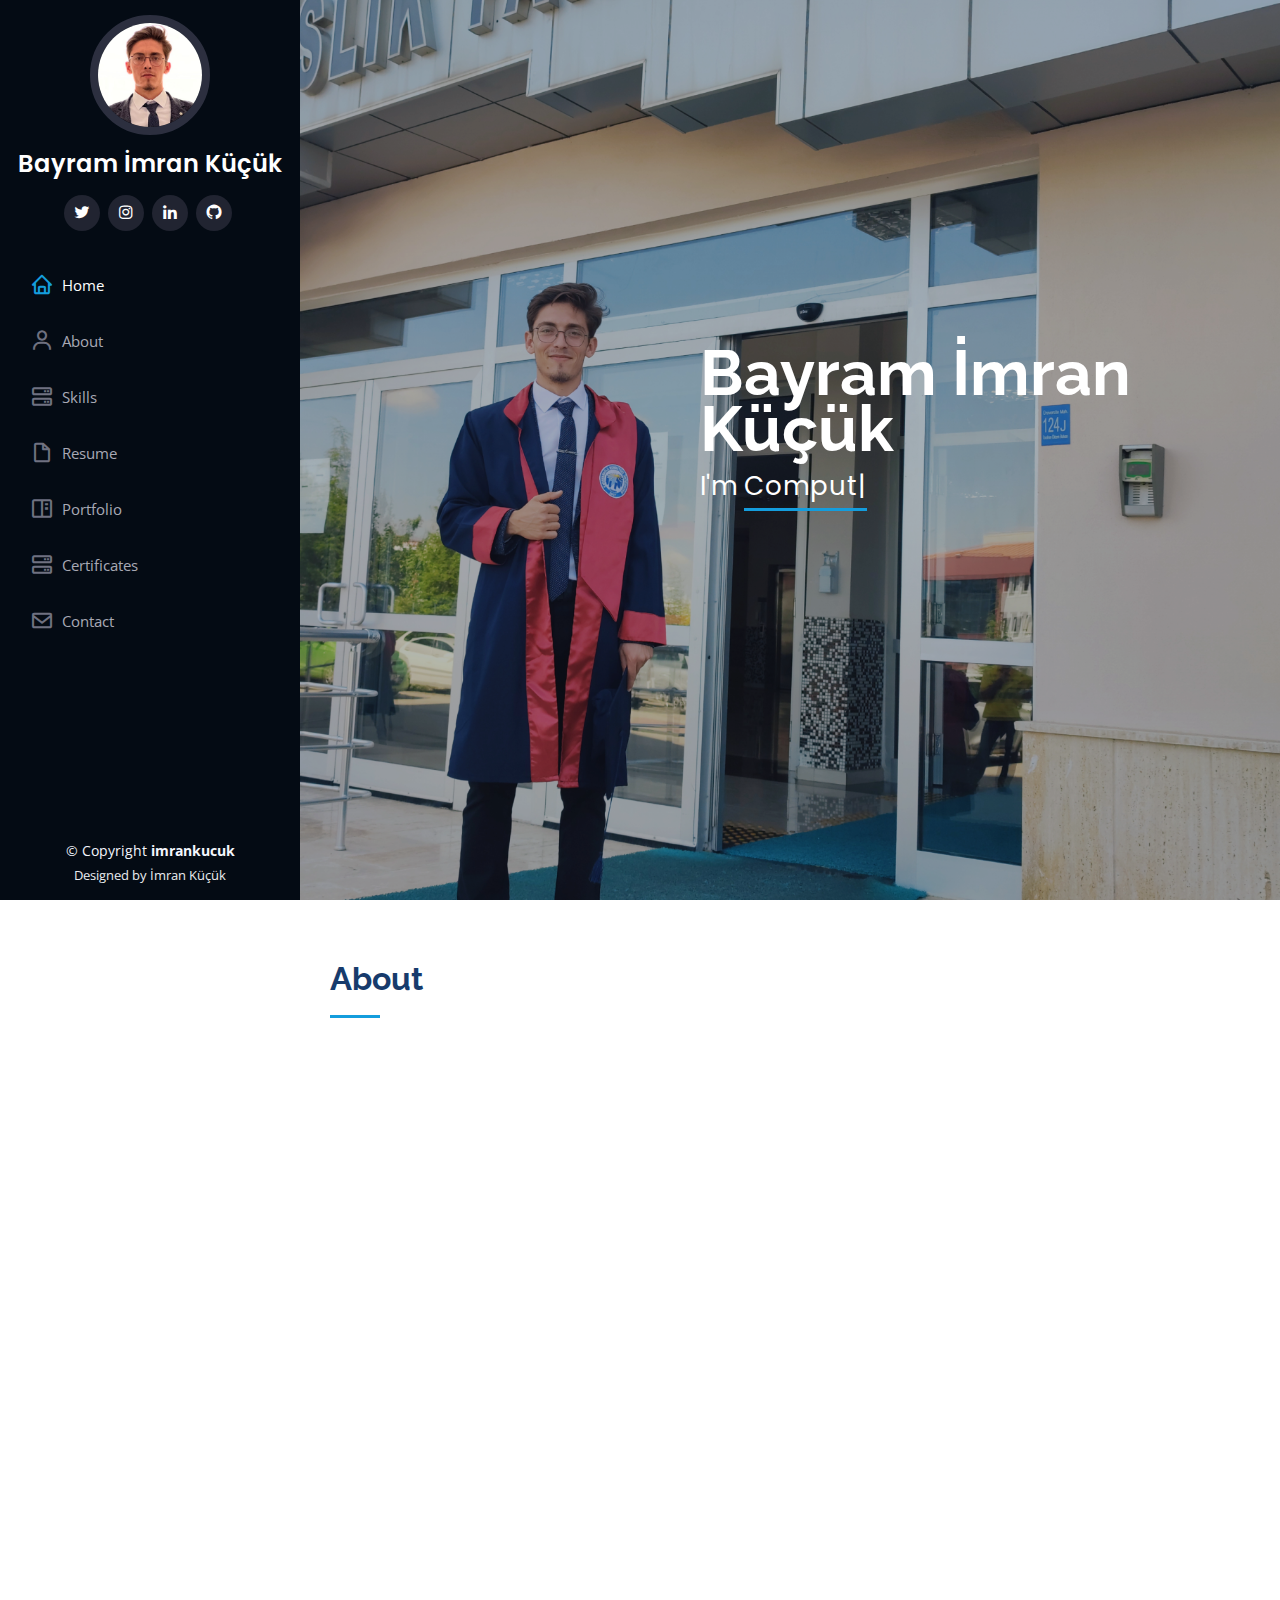
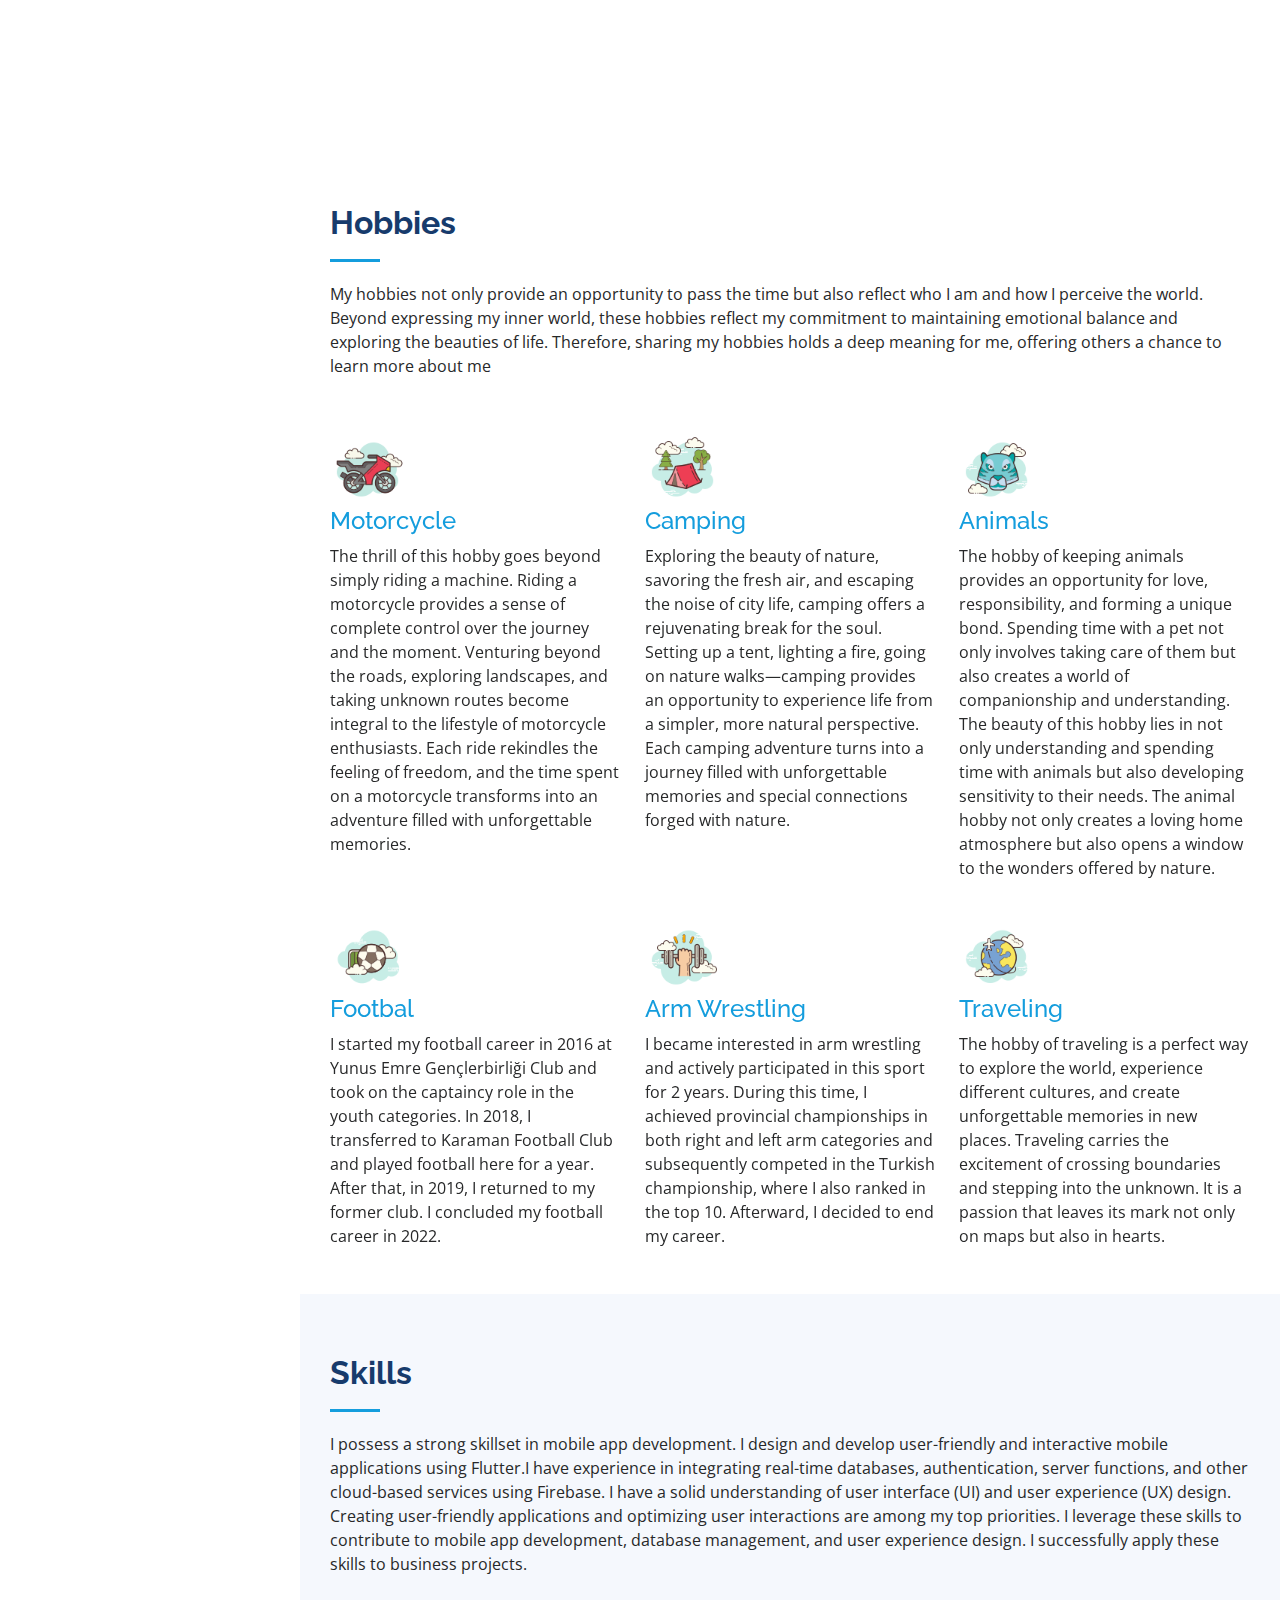
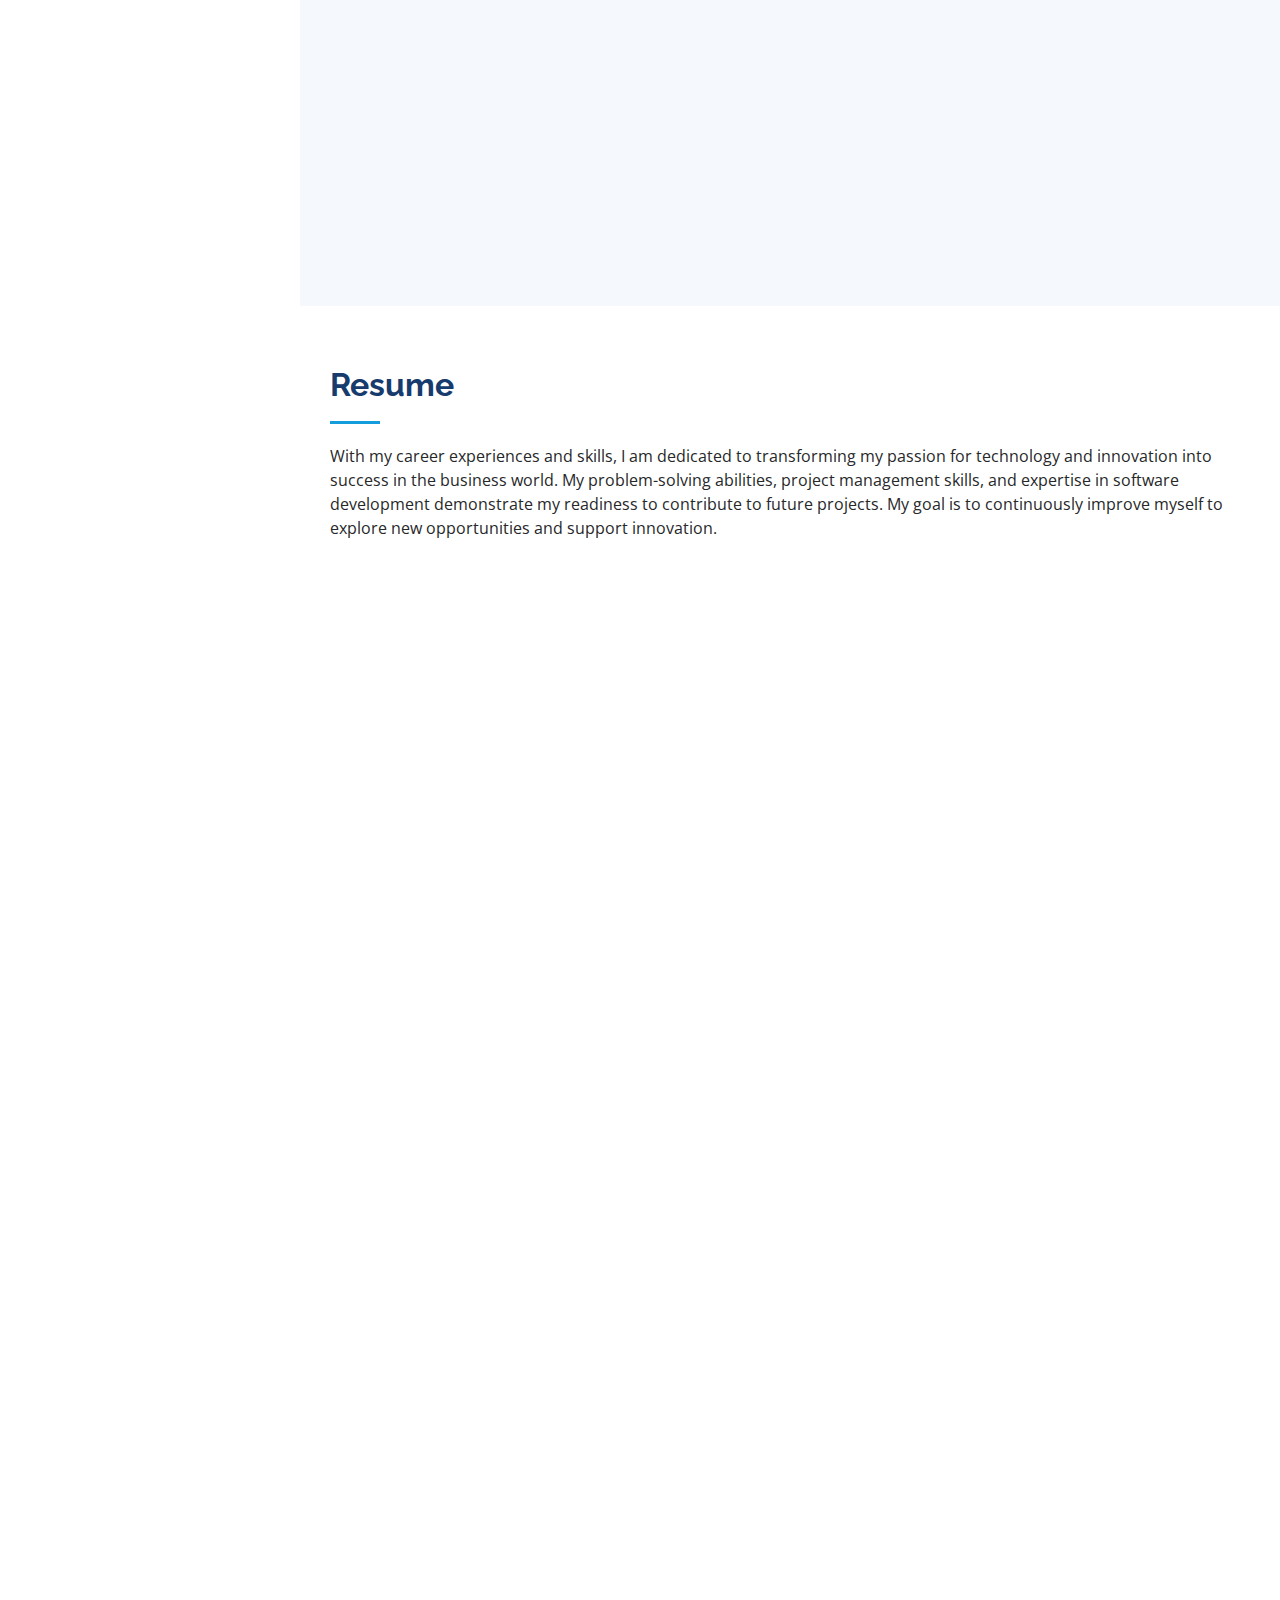
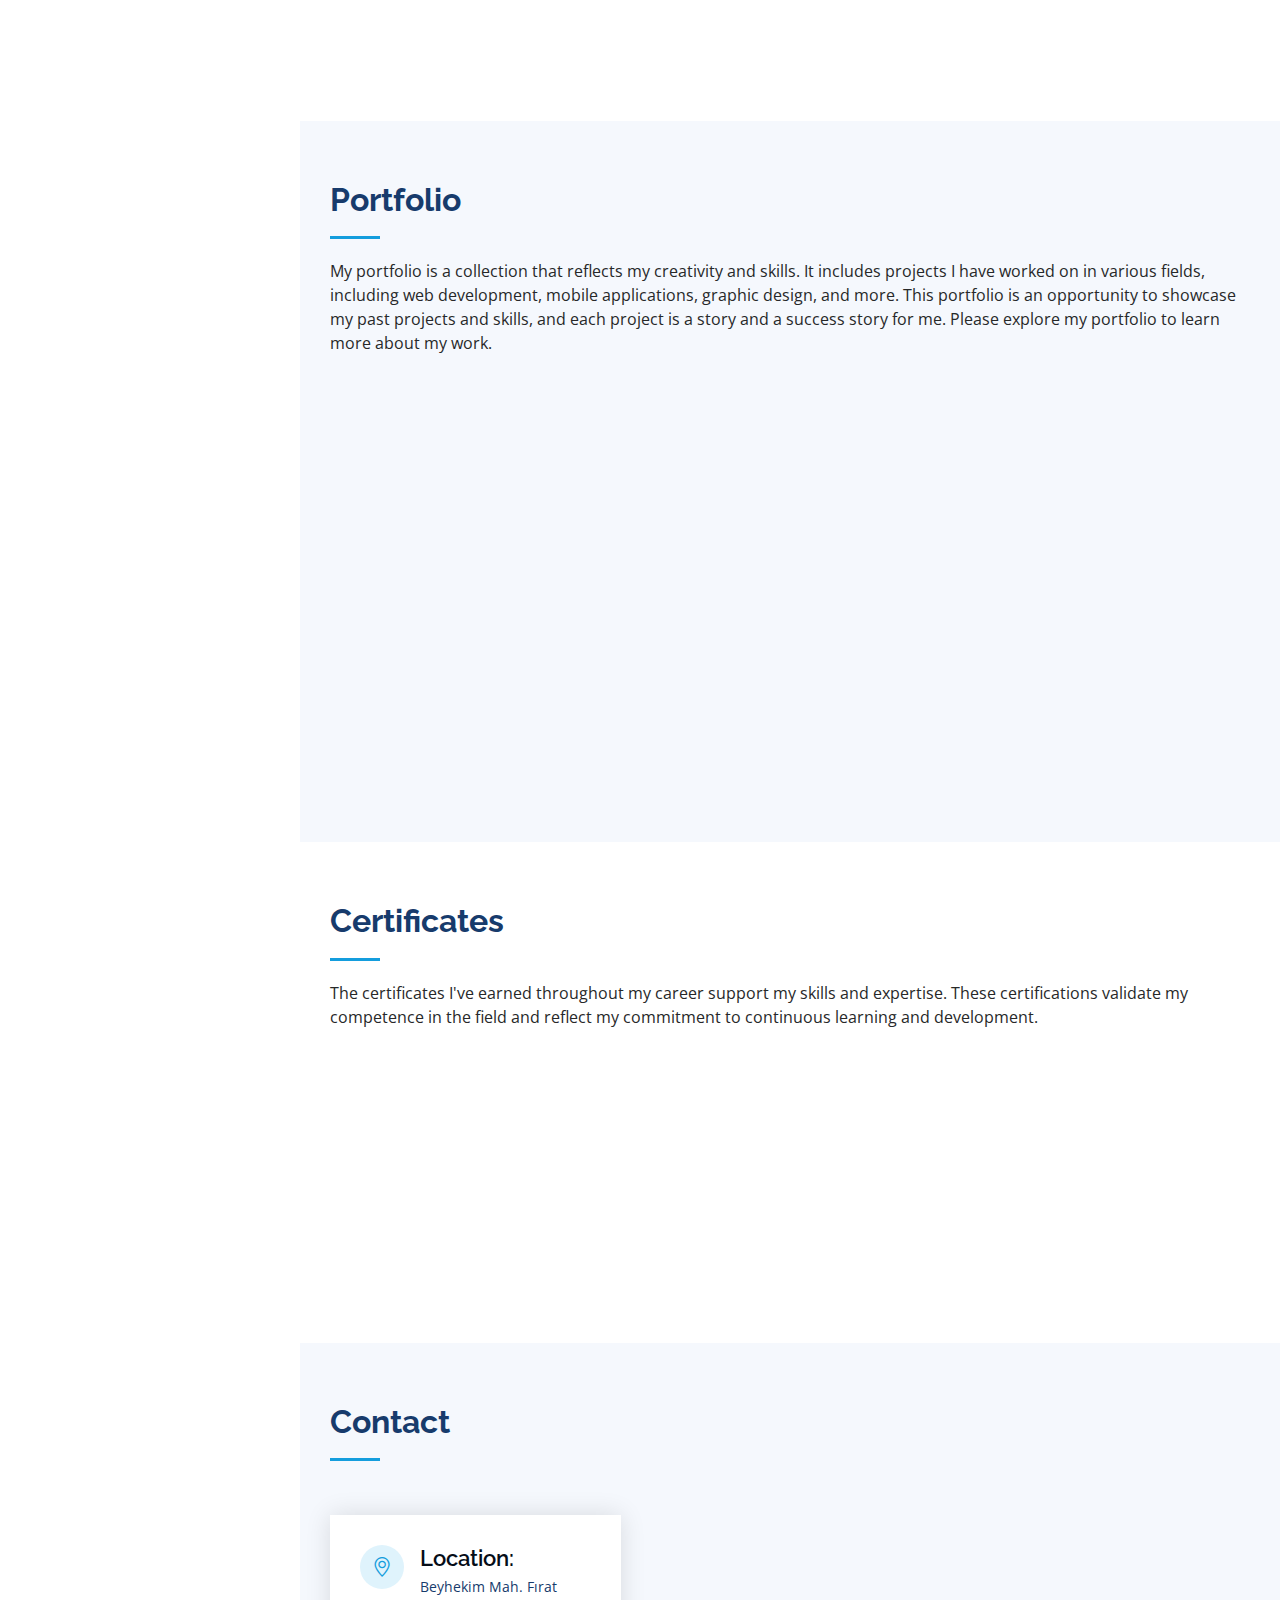
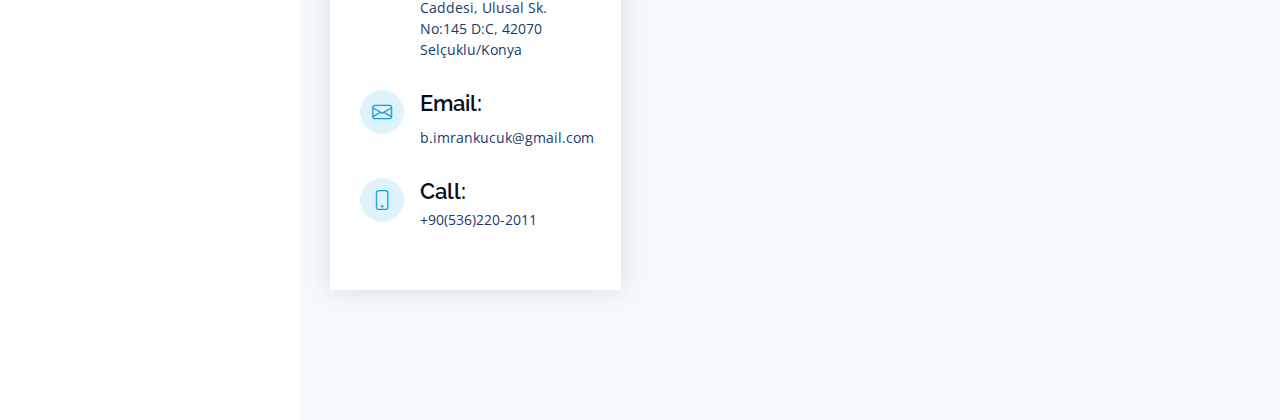
==== index.html @ 80ada835 "Website created" ====
<!DOCTYPE html>
<html lang="en">

<head>
  <meta charset="utf-8">
  <meta content="width=device-width, initial-scale=1.0" name="viewport">

  <title>iPortfolio Bootstrap Template - Index</title>
  <meta content="" name="description">
  <meta content="" name="keywords">

  <!-- Favicons -->
  <link href="assets/img/favicon.png" rel="icon">
  <link href="assets/img/apple-touch-icon.png" rel="apple-touch-icon">

  <!-- Google Fonts -->
  <link href="https://fonts.googleapis.com/css?family=Open+Sans:300,300i,400,400i,600,600i,700,700i|Raleway:300,300i,400,400i,500,500i,600,600i,700,700i|Poppins:300,300i,400,400i,500,500i,600,600i,700,700i" rel="stylesheet">

  <!-- Vendor CSS Files -->
  <link href="assets/vendor/aos/aos.css" rel="stylesheet">
  <link href="assets/vendor/bootstrap/css/bootstrap.min.css" rel="stylesheet">
  <link href="assets/vendor/bootstrap-icons/bootstrap-icons.css" rel="stylesheet">
  <link href="assets/vendor/boxicons/css/boxicons.min.css" rel="stylesheet">
  <link href="assets/vendor/glightbox/css/glightbox.min.css" rel="stylesheet">
  <link href="assets/vendor/swiper/swiper-bundle.min.css" rel="stylesheet">

  <!-- Template Main CSS File -->
  <link href="assets/css/style.css" rel="stylesheet">

  <!-- =======================================================
  * Template Name: iPortfolio
  * Updated: Sep 18 2023 with Bootstrap v5.3.2
  * Template URL: https://bootstrapmade.com/iportfolio-bootstrap-portfolio-websites-template/
  * Author: BootstrapMade.com
  * License: https://bootstrapmade.com/license/
  ======================================================== -->
</head>

<body>

  <!-- ======= Mobile nav toggle button ======= -->
  <i class="bi bi-list mobile-nav-toggle d-xl-none"></i>

  <!-- ======= Header ======= -->
  <header id="header">
    <div class="d-flex flex-column">

      <div class="profile">
        <img src="assets/img/profile-img.png" alt="" class="img-fluid rounded-circle">
        <h1 class="text-light"><a href="index.html">Bayram İmran Küçük</a></h1>
        <div class="social-links mt-3 text-center">
          <a href="https://x.com/b_imrankucuk?t=9Qz_eNNHruY4GaAvsCi-XA&s=09" target="_blank" class="twitter"><i class="bx bxl-twitter"></i></a>
          <a href="https://instagram.com/b.imrankucuk" target="_blank" class="instagram"><i class="bx bxl-instagram"></i></a>
          <a href="https://www.linkedin.com/in/bayram-imran-k%C3%BC%C3%A7%C3%BCk-605b56228/" target="_blank" class="linkedin"><i class="bx bxl-linkedin"></i></a>
          <a href="https://github.com/bimrankucuk" target="_blank" class="github"><i class="bx bxl-github"></i></a>

        </div>
      </div>

      <nav id="navbar" class="nav-menu navbar">
        <ul>
          <li><a href="#hero" class="nav-link scrollto active"><i class="bx bx-home"></i> <span>Home</span></a></li>
          <li><a href="#about" class="nav-link scrollto"><i class="bx bx-user"></i> <span>About</span></a></li>
          <li><a href="#skills" class="nav-link scrollto"><i class="bx bx-server"></i> <span>Skills</span></a></li>
          <li><a href="#resume" class="nav-link scrollto"><i class="bx bx-file-blank"></i> <span>Resume</span></a></li>
          <li><a href="#portfolio" class="nav-link scrollto"><i class="bx bx-book-content"></i> <span>Portfolio</span></a></li>
          <li><a href="#testimonials" class="nav-link scrollto"><i class="bx bx-server"></i> <span>Certificates</span></a></li>
          <li><a href="#contact" class="nav-link scrollto"><i class="bx bx-envelope"></i> <span>Contact</span></a></li>
        </ul>
      </nav><!-- .nav-menu -->
    </div>
  </header><!-- End Header -->

  <!-- ======= Hero Section ======= -->
  <section id="hero" class="d-flex flex-column justify-content-center align-items-center">
    <div class="hero-container" data-aos="fade-in">
      <h1>Bayram İmran Küçük</h1>
      <p>I'm <span class="typed" data-typed-items="Computer Engineer,Flutter Developer"></span></p>
    </div>
  </section><!-- End Hero -->

  <main id="main">

    <!-- ======= About Section ======= -->
    <section id="about" class="about">
      <div class="container">

        <div class="section-title">
          <h2>About</h2>
         
        </div>

        <div class="row">
          <div class="col-lg-4" data-aos="fade-right">
            <img src="assets/img/profile-img.png" class="img-fluid" alt="">
          </div>
          <div class="col-lg-8 pt-4 pt-lg-0 content" data-aos="fade-left">
            <h3>Computer Engineer &amp; Flutter Developer.</h3>

            <p>
              Hello,
  
  I am Bayram İmran Küçük. I decided to start a new journey by transferring to the Computer Engineering department at Karamanoğlu Mehmetbey University, with the aim of further developing myself from where I began my education in the Electrical and Electronics Engineering department at Giresun University.
  
  Throughout my educational journey, due to my passion for technology and innovation, I took part in the Teknofest rocket competition and collaborated with different teams to work on exciting projects. Subsequently, I founded a science and technology community to bring together projects conducted within the engineering faculty under one roof. During this process, we changed the community's name to "Web Mobile Developers."
  
  In my third year of university, I altered my career goals and shifted my focus towards mobile app development using Flutter. Currently, I am actively creating mobile applications using Flutter and I am committed to improving my skills in this field.
  
  My passion for technology and my interest in learning always inspire me to seek new opportunities. In the future, I aim to apply this passion in the business world and support innovation.
            </p>
            
            <div class="row">
              <div style="width: 300px;" class="col-lg-6">
                <ul>
                  <li><i class="bi bi-chevron-right"></i> <strong>Birthday:</strong> <span>10 Oct 2001</span></li>
                  <li><i class="bi bi-chevron-right"></i> <strong>Phone:</strong> <span>+90 536 220 20 11</span></li>
                </ul>
              </div>
              <div style="width: 300px;" class="col-lg-6">
                <ul>
                  <li><i class="bi bi-chevron-right"></i> <strong>Age:</strong> <span>22</span></li>
                  <li><i class="bi bi-chevron-right"></i> <strong>Email:</strong> <span>b.imrankucuk@gmail.com</span></li>

                </ul>
              </div>
              <div style="width: 250px;"class="col-lg-6">
                <ul>
                  <li><i class="bi bi-chevron-right"></i> <strong>City:</strong> <span>Konya, TR</span></li>
                  <li><i class="bi bi-chevron-right"></i> <strong>Degree:</strong> <span>Junior</span></li>

                </ul>
              </div>
            </div>
            
          </div>
        </div>

      </div>
    </section><!-- End About Section -->

    <!-- ======= Facts Section ======= -->
    <section id="facts" class="facts">
      
        <div class="container aos-init aos-animate" data-aos="fade-up">
  
          <div class="section-title">
            <h2>Hobbies</h2>
            <p>My hobbies not only provide an opportunity to pass the time but also reflect who I am and how I perceive the world. Beyond expressing my inner world, these hobbies reflect my commitment to maintaining emotional balance and exploring the beauties of life. Therefore, sharing my hobbies holds a deep meaning for me, offering others a chance to learn more about me</p>
          </div>
  
          <div class="row">

            <div class="col-lg-4 col-md-6 d-flex align-items-stretch mt-4 aos-init aos-animate" data-aos="zoom-in" data-aos-delay="300">
              <div class="icon-box iconbox-teal">
                <div class="icon">
                  <img height="75" src="[data-uri]">
                </div>
                <h4><a href="">Motorcycle</a></h4>
                <p>The thrill of this hobby goes beyond simply riding a machine. Riding a motorcycle provides a sense of complete control over the journey and the moment. Venturing beyond the roads, exploring landscapes, and taking unknown routes become integral to the lifestyle of motorcycle enthusiasts. Each ride rekindles the feeling of freedom, and the time spent on a motorcycle transforms into an adventure filled with unforgettable memories.</p>
              </div>
            </div>

            <div class="col-lg-4 col-md-6 d-flex align-items-stretch mt-4 aos-init aos-animate" data-aos="zoom-in" data-aos-delay="300">
              <div class="icon-box iconbox-teal">
                <div class="icon">
                  <img height="75" src="[data-uri]">
                </div>
                <h4><a href="">Camping</a></h4>
                <p>Exploring the beauty of nature, savoring the fresh air, and escaping the noise of city life, camping offers a rejuvenating break for the soul. Setting up a tent, lighting a fire, going on nature walks—camping provides an opportunity to experience life from a simpler, more natural perspective. Each camping adventure turns into a journey filled with unforgettable memories and special connections forged with nature.</p>
              </div>
            </div>

            <div class="col-lg-4 col-md-6 d-flex align-items-stretch mt-4 aos-init aos-animate" data-aos="zoom-in" data-aos-delay="300">
              <div class="icon-box iconbox-teal">
                <div class="icon">
                  <img height="75" src="[data-uri]">
                </div>
                <h4><a href="">Animals</a></h4>
                <p>The hobby of keeping animals provides an opportunity for love, responsibility, and forming a unique bond. Spending time with a pet not only involves taking care of them but also creates a world of companionship and understanding. The beauty of this hobby lies in not only understanding and spending time with animals but also developing sensitivity to their needs. The animal hobby not only creates a loving home atmosphere but also opens a window to the wonders offered by nature.</p>
              </div>
            </div>

            <div class="col-lg-4 col-md-6 d-flex align-items-stretch mt-4 aos-init aos-animate" data-aos="zoom-in" data-aos-delay="300">
              <div class="icon-box iconbox-teal">
                <div class="icon">
                  <img height="75" src="[data-uri]">
                 
                </div>
                <h4><a href="">Footbal</a></h4>
                <p>I started my football career in 2016 at Yunus Emre Gençlerbirliği Club and took on the captaincy role in the youth categories. In 2018, I transferred to Karaman Football Club and played football here for a year. After that, in 2019, I returned to my former club. I concluded my football career in 2022.</p>
              </div>
            </div>

            <div class="col-lg-4 col-md-6 d-flex align-items-stretch mt-4 aos-init aos-animate" data-aos="zoom-in" data-aos-delay="300">
              <div class="icon-box iconbox-teal">
                <div class="icon">
                  <img height="75" src="[data-uri]">
                  
                </div>
                <h4><a href="">Arm Wrestling</a></h4>
                <p>I became interested in arm wrestling and actively participated in this sport for 2 years. During this time, I achieved provincial championships in both right and left arm categories and subsequently competed in the Turkish championship, where I also ranked in the top 10. Afterward, I decided to end my career.</p>
              </div>
            </div>

            <div class="col-lg-4 col-md-6 d-flex align-items-stretch mt-4 aos-init aos-animate" data-aos="zoom-in" data-aos-delay="300">
              <div class="icon-box iconbox-teal">
                <div class="icon">
                  <img height="75" src="[data-uri]">
                  
                </div>
                <h4><a href="">Traveling</a></h4>
                <p>The hobby of traveling is a perfect way to explore the world, experience different cultures, and create unforgettable memories in new places. Traveling carries the excitement of crossing boundaries and stepping into the unknown. It is a passion that leaves its mark not only on maps but also in hearts.</p>
              </div>
            </div>


          </div>
  
        </div>
     
    </section><!-- End Facts Section -->

    <!-- ======= Skills Section ======= -->
    <section id="skills" class="skills section-bg">
      <div class="container">

        <div class="section-title">
          <h2>Skills</h2>
          <p>
            I possess a strong skillset in mobile app development. I design and develop user-friendly and interactive mobile applications using Flutter.I have experience in integrating real-time databases, authentication, server functions, and other cloud-based services using Firebase. I have a solid understanding of user interface (UI) and user experience (UX) design. Creating user-friendly applications and optimizing user interactions are among my top priorities.

            I leverage these skills to contribute to mobile app development, database management, and user experience design. I successfully apply these skills to business projects.
          </p>
        </div>

        <div class="row skills-content">

          <div class="col-lg-6" data-aos="fade-up">

            <div class="progress">
              <span class="skill">Flutter <i class="val"></i></span>
              <div class="progress-bar-wrap">
                <div class="progress-bar" role="progressbar" aria-valuenow="90" aria-valuemin="0" aria-valuemax="100"></div>
              </div>
            </div>

            <div class="progress">
              <span class="skill">UI/UX <i class="val"></i></span>
              <div class="progress-bar-wrap">
                <div class="progress-bar" role="progressbar" aria-valuenow="80" aria-valuemin="0" aria-valuemax="100"></div>
              </div>
            </div>

            <div class="progress">
              <span class="skill">C# <i class="val"></i></span>
              <div class="progress-bar-wrap">
                <div class="progress-bar" role="progressbar" aria-valuenow="60" aria-valuemin="0" aria-valuemax="100"></div>
              </div>
            </div>

            <div class="progress">
              <span class="skill">Html <i class="val"></i></span>
              <div class="progress-bar-wrap">
                <div class="progress-bar" role="progressbar" aria-valuenow="65" aria-valuemin="0" aria-valuemax="100"></div>
              </div>
            </div>

          </div>

          <div class="col-lg-6" data-aos="fade-up" data-aos-delay="100">

         
            <div class="progress">
              <span class="skill">Firebase <i class="val"></i></span>
              <div class="progress-bar-wrap">
                <div class="progress-bar" role="progressbar" aria-valuenow="75" aria-valuemin="0" aria-valuemax="100"></div>
              </div>
            </div>

            <div class="progress">
              <span class="skill">Figma <i class="val"></i></span>
              <div class="progress-bar-wrap">
                <div class="progress-bar" role="progressbar" aria-valuenow="75" aria-valuemin="0" aria-valuemax="100"></div>
              </div>
            </div>

            <div class="progress">
              <span class="skill">C++ <i class="val"></i></span>
              <div class="progress-bar-wrap">
                <div class="progress-bar" role="progressbar" aria-valuenow="50" aria-valuemin="0" aria-valuemax="100"></div>
              </div>
            </div>

            <div class="progress">
              <span class="skill">C <i class="val"></i></span>
              <div class="progress-bar-wrap">
                <div class="progress-bar" role="progressbar" aria-valuenow="55" aria-valuemin="0" aria-valuemax="100"></div>
              </div>
            </div>

          </div>

        </div>

      </div>
    </section><!-- End Skills Section -->

    <!-- ======= Resume Section ======= -->
    <section id="resume" class="resume">
      <div class="container">

        <div class="section-title">
          <h2>Resume</h2>
          <p>
            With my career experiences and skills, I am dedicated to transforming my passion for technology and innovation into success in the business world. My problem-solving abilities, project management skills, and expertise in software development demonstrate my readiness to contribute to future projects. My goal is to continuously improve myself to explore new opportunities and support innovation.
          </p>
        </div>

        <div class="row">
          <div class="col-lg-6" data-aos="fade-up">
            <h3 class="resume-title">Sumary</h3>
            <div class="resume-item pb-0">
              <h4>Bayram İmran Küçük</h4>
              <p><em>Hello, I am Bayram İmran Küçük. I initially started my education in the Electrical and Electronics Engineering department, but later transferred to the Computer Engineering department. I participated in the Teknofest rocket competition and gained experience in mobile app development by founding a technology community called "Web Mobile Developers." In the future, my goal is to apply technology in the business world and support innovation.</em></p>
              <ul>
                <li>+90(536)220-2011</li>
                <li>b.imrankucuk@gmail.com</li>
              </ul>
            </div>

            <h3 class="resume-title">Education</h3>
            <div class="resume-item">
              <h4>Computer Engineering</h4>
              <h5>2020 - 2023</h5>
              <p><em>Karamanoğlu Mehmetbey University Faculty of Engineering, Karaman, TR</em></p>
              <p>
                Throughout my educational journey, due to my passion for technology and innovation, I participated in the Teknofest rocket competition and worked with different teams to contribute to exciting projects. Subsequently, I honed my teamwork skills by establishing communities. In the third year of my university life, I altered my career goals and focused on developing mobile applications with Flutter, dedicating myself to enhancing my skills in this field.
              </p>
            </div>
            <div class="resume-item">
              <h4>Electrical and Electronics Engineering</h4>
              <h5>2019 - 2020</h5>
              <p><em>Giresun University Faculty of Engineering, Giresun, TR</em></p>
              <p>I decided to make a horizontal transfer to the Computer Engineering Department at Karamanoğlu Mehmetbey University to further develop myself and embark on a new journey, starting from my education in the Electrical and Electronics Engineering Department at Giresun University.</p>
            </div>
          </div>
          <div class="col-lg-6" data-aos="fade-up" data-aos-delay="100">
            <h3 class="resume-title">Professional Experience</h3>
            <div class="resume-item">
              <h4>Junior Flutter Developer</h4>
              <h5>2023 - Present</h5>
              <p><em>Armiya Technology, Konya , TR </em></p>
            </div>
            <div class="resume-item">
              <h4>Flutter Developer Intern</h4>
              <h5>2023 - 1 Month</h5>
              <p><em>Armiya Technology, Konya , TR </em></p>
            </div>
            <div class="resume-item">
              <h4>Founding President</h4>
              <h5>2021 - 2023' 2 Years</h5>
              <p><em>Web Mobile Developers Community, Karamanoğlu Mehmetbey University, TR</em></p>
            </div>
            <div class="resume-item">
              <h4>Flutter Developer Intern</h4>
              <h5>2022 - 1 Month</h5>
              <p><em>GAYE BİLİŞİM, İstanbul, TR</em></p>
            </div>
          </div>
        </div>

      </div>
    </section><!-- End Resume Section -->

    <!-- ======= Portfolio Section ======= -->
    <section id="portfolio" class="portfolio section-bg">
      <div class="container">

        <div class="section-title">
          <h2>Portfolio</h2>
          <p>My portfolio is a collection that reflects my creativity and skills. It includes projects I have worked on in various fields, including web development, mobile applications, graphic design, and more. This portfolio is an opportunity to showcase my past projects and skills, and each project is a story and a success story for me. Please explore my portfolio to learn more about my work.</p>
        </div>

        <div class="row" data-aos="fade-up">
          <div class="col-lg-12 d-flex justify-content-center">
            <ul id="portfolio-flters">
              <li data-filter="*" class="filter-active">All</li>
              <li data-filter=".filter-app">App</li>
            </ul>
          </div>
        </div>
        

        <div class="row portfolio-container" data-aos="fade-up" data-aos-delay="100">

          <div class="col-lg-4 col-md-6 portfolio-item filter-app">
            <div class="portfolio-wrap">
              <img src="assets/img/portfolio/adesk.png" class="img-fluid" alt="">
              <div class="portfolio-links">
                <a href="assets/img/portfolio/adesk.png" data-gallery="portfolioGallery" class="portfolio-lightbox" title="A-Desk"><i class="bx bx-plus"></i></a>
                <a href="portfolio-adesk.html" title="More Details"><i class="bx bx-link"></i></a>
              </div>
            </div>
          </div>
          <div class="col-lg-4 col-md-6 portfolio-item filter-app">
            <div class="portfolio-wrap">
              <img src="assets/img/portfolio/tmenu.png" class="img-fluid" alt="">
              <div class="portfolio-links">
                <a href="assets/img/portfolio/tmenu.png" data-gallery="portfolioGallery" class="portfolio-lightbox" title="T-Menu"><i class="bx bx-plus"></i></a>
                <a href="portfolio-tmenu.html" title="More Details"><i class="bx bx-link"></i></a>
              </div>
            </div>
          </div>
          <div class="col-lg-4 col-md-6 portfolio-item filter-app">
            <div class="portfolio-wrap">
              <img src="assets/img/portfolio/ctringa.png" class="img-fluid" alt="">
              <div class="portfolio-links">
                <a href="assets/img/portfolio/ctringa.png" data-gallery="portfolioGallery" class="portfolio-lightbox" title="Ctringa"><i class="bx bx-plus"></i></a>
                <a href="portfolio-ctringa.html" title="More Details"><i class="bx bx-link"></i></a>
              </div>
            </div>
          </div>
          
      </div>
    </section><!-- End Portfolio Section -->

    <!-- ======= Testimonials Section ======= -->
    <section id="testimonials" class="testimonials section-bg1">
      <div class="container">

        <div class="section-title">
          <h2>Certificates</h2>
          <p>The certificates I've earned throughout my career support my skills and expertise. These certifications validate my competence in the field and reflect my commitment to continuous learning and development.</p>
        </div>

        <div class="testimonials-slider swiper"  data-aos="fade-up" data-aos-delay="100">
          <div class="swiper-wrapper">
            
             <div  class="swiper-slide"style="height:180px;">
              <a href="https://www.btkakademi.gov.tr/portal/certificate/validate?certificateId=yjahJbVgJg">
                <div class="testimonial-item" data-aos="fade-up" data-aos-delay="400">
                  <h3>Versiyon Kontrolleri: Git ve GitHub</h3>
                  <h4>Atıl Samancıoğlu</h4>
                  <img src="assets/img/testimonials/btklogo.png" width="100" alt="">
                </div>
              </a>
              
            </div><!-- End testimonial item -->
            <div class="swiper-slide"style="height:180px;">
              <div class="testimonial-item" data-aos="fade-up" data-aos-delay="400">
                <h3>Adobe XD ile UI-UX Tasarımı</h3>
                <h4>Mustafa Ermiş</h4>
                <img src="assets/img/testimonials/btklogo.png" width="100" alt="">
              </div>
            </div><!-- End testimonial item -->
            <div class="swiper-slide"style="height:180px;">
              <div class="testimonial-item" data-aos="fade-up" data-aos-delay="400">
                <h3>Flutter İle Uygulama Geliştirme Kursu</h3>
                <h4>Kasım Adalan</h4>
                <img src="assets/img/testimonials/udemy.png" width="100" alt="">
              </div>
            </div><!-- End testimonial item -->
            <div class="swiper-slide"style="height:180px;">
              <div class="testimonial-item" data-aos="fade-up" data-aos-delay="400">
                <h3>Google Flutter İle Mobil Uygulama Kursu</h3>
                <h4>Mustafa Ermiş</h4>
                <img src="assets/img/testimonials/btklogo.png" width="100" alt="">
              </div>
            </div><!-- End testimonial item -->
            <div class="swiper-slide"style="height:180px;">
              <div class="testimonial-item" data-aos="fade-up" data-aos-delay="400">
                <h3>GDG Dev Fest 2022</h3>
                <h4>Google Developer Groups</h4>
                <img src="assets/img/testimonials/google.png" width="100" alt="">
              </div>
            </div><!-- End testimonial item -->
            

          </div>
          <div class="swiper-pagination"></div>
        </div>

      </div>
    </section><!-- End Testimonials Section -->

    <!-- ======= Contact Section ======= -->
    <section id="contact" class="contact section-bg">
      <div class="container aos-init aos-animate" data-aos="fade-up">

        <div class="section-title">
          <h2>Contact</h2>
        </div>

        <div class="row mt-1">

          <div class="col-lg-4">
            <div class="info">
              <div class="address">
                <i class="bi bi-geo-alt"></i>
                <h4>Location:</h4>
                <p>Beyhekim Mah. Fırat Caddesi, Ulusal Sk. No:145 D:C, 42070 Selçuklu/Konya</p>
              </div>

              <div class="email">
                <i class="bi bi-envelope"></i>
                <h4>Email:</h4>
                <p>b.imrankucuk@gmail.com</p>
              </div>

              <div class="phone">
                <i class="bi bi-phone"></i>
                <h4>Call:</h4>
                <p>+90(536)220-2011</p>
              </div>

            </div>

          </div>

          <div class="col-lg-8 mt-5 mt-lg-0">

  <iframe src="https://www.google.com/maps/embed?pb=!1m18!1m12!1m3!1d3144.2900649914723!2d32.51490477738552!3d37.99369417193112!2m3!1f0!2f0!3f0!3m2!1i1024!2i768!4f13.1!3m3!1m2!1s0x14d08d31766b8fd1%3A0x8260ba8c0618fade!2zTyBZYXrEsWzEsW0gRmFicmlrYXPEsQ!5e0!3m2!1str!2str!4v1699509359087!5m2!1str!2strr" frameborder="0" style="border:0; width: 850px; height: 335px;" allowfullscreen></iframe>
            

          </div>

        </div>

      </div>
    </section><!-- End Contact Section -->

  </main><!-- End #main -->

  <!-- ======= Footer ======= -->
  <footer id="footer">
    <div class="container">
      <div class="copyright">
        &copy; Copyright <strong><span>imrankucuk</span></strong>
      </div>
      <div class="credits">
        <!-- All the links in the footer should remain intact. -->
        <!-- You can delete the links only if you purchased the pro version. -->
        <!-- Licensing information: https://bootstrapmade.com/license/ -->
        <!-- Purchase the pro version with working PHP/AJAX contact form: https://bootstrapmade.com/iportfolio-bootstrap-portfolio-websites-template/ -->
        Designed by İmran Küçük
      </div>
    </div>
  </footer><!-- End  Footer -->

  <a href="#" class="back-to-top d-flex align-items-center justify-content-center"><i class="bi bi-arrow-up-short"></i></a>

  <!-- Vendor JS Files -->
  <script src="assets/vendor/purecounter/purecounter_vanilla.js"></script>
  <script src="assets/vendor/aos/aos.js"></script>
  <script src="assets/vendor/bootstrap/js/bootstrap.bundle.min.js"></script>
  <script src="assets/vendor/glightbox/js/glightbox.min.js"></script>
  <script src="assets/vendor/isotope-layout/isotope.pkgd.min.js"></script>
  <script src="assets/vendor/swiper/swiper-bundle.min.js"></script>
  <script src="assets/vendor/typed.js/typed.umd.js"></script>
  <script src="assets/vendor/waypoints/noframework.waypoints.js"></script>
  <script src="assets/vendor/php-email-form/validate.js"></script>

  <!-- Template Main JS File -->
  <script src="assets/js/main.js"></script>

</body>

</html>
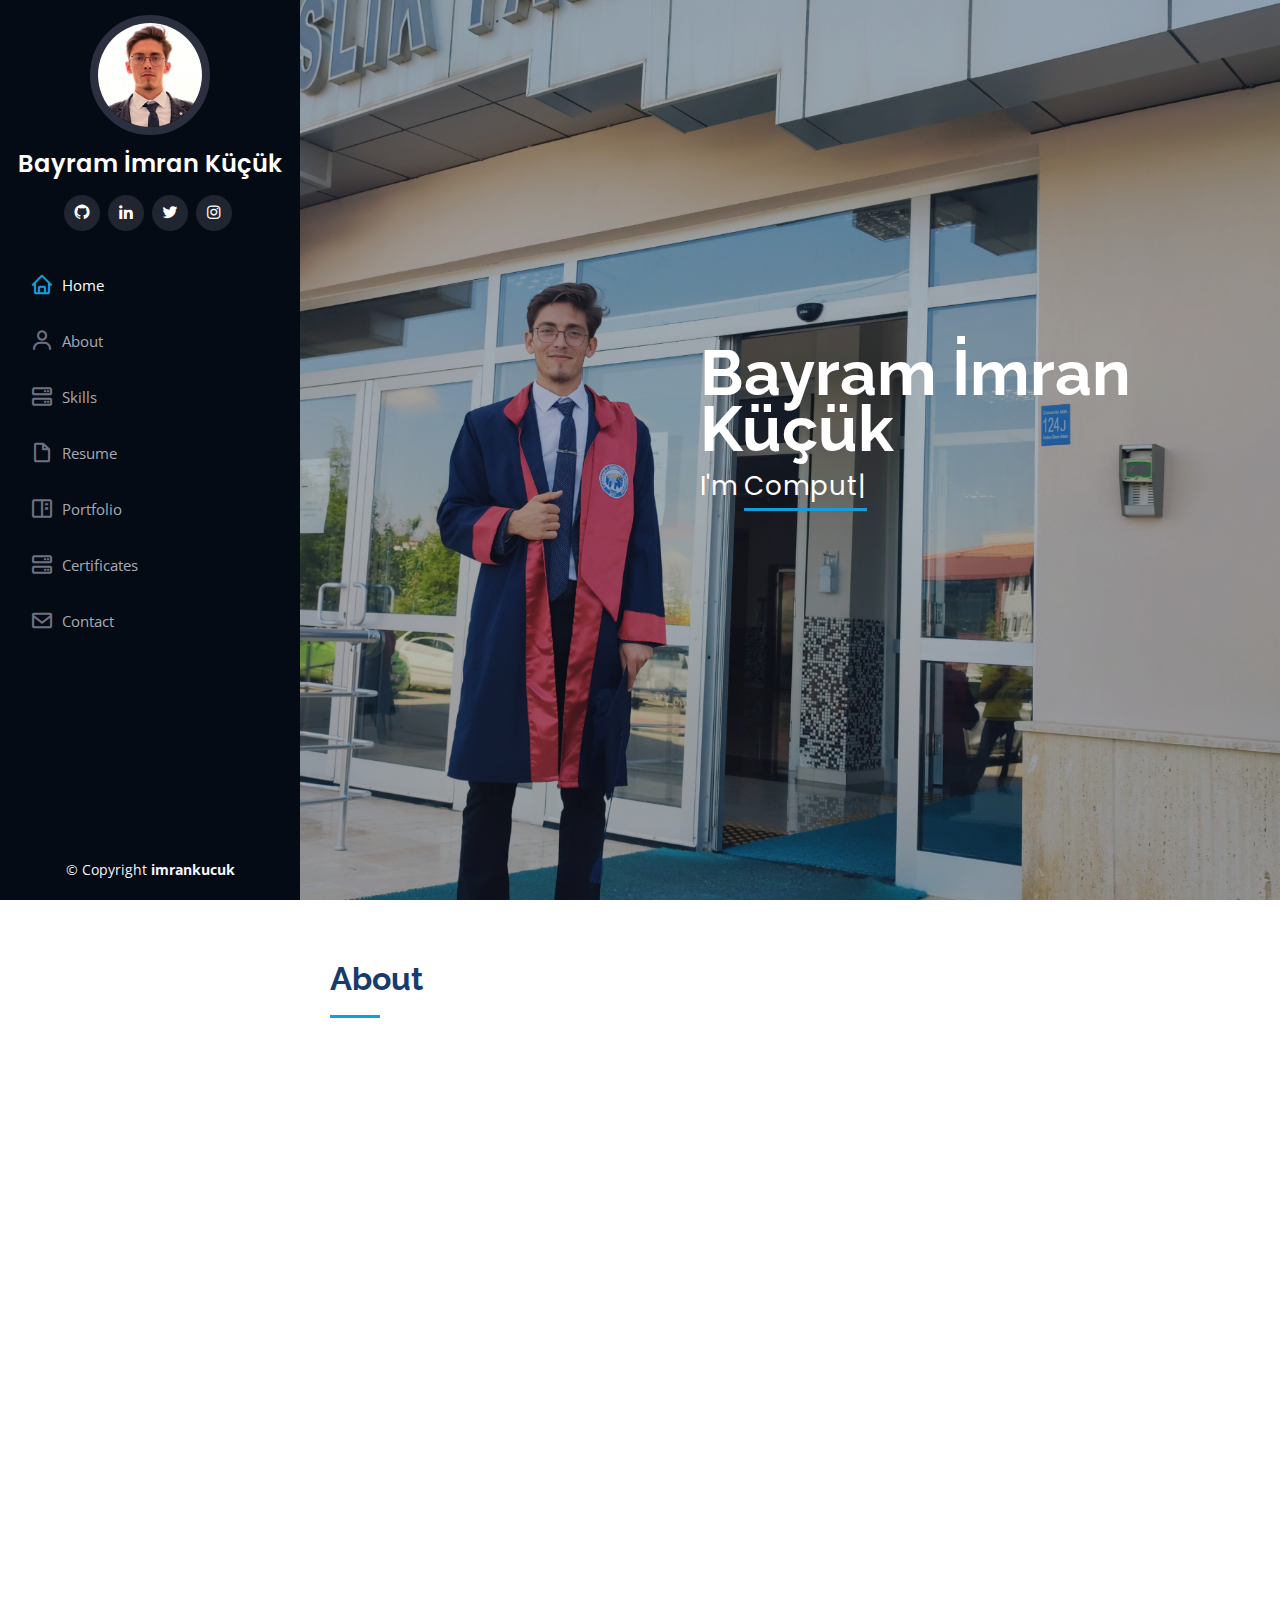
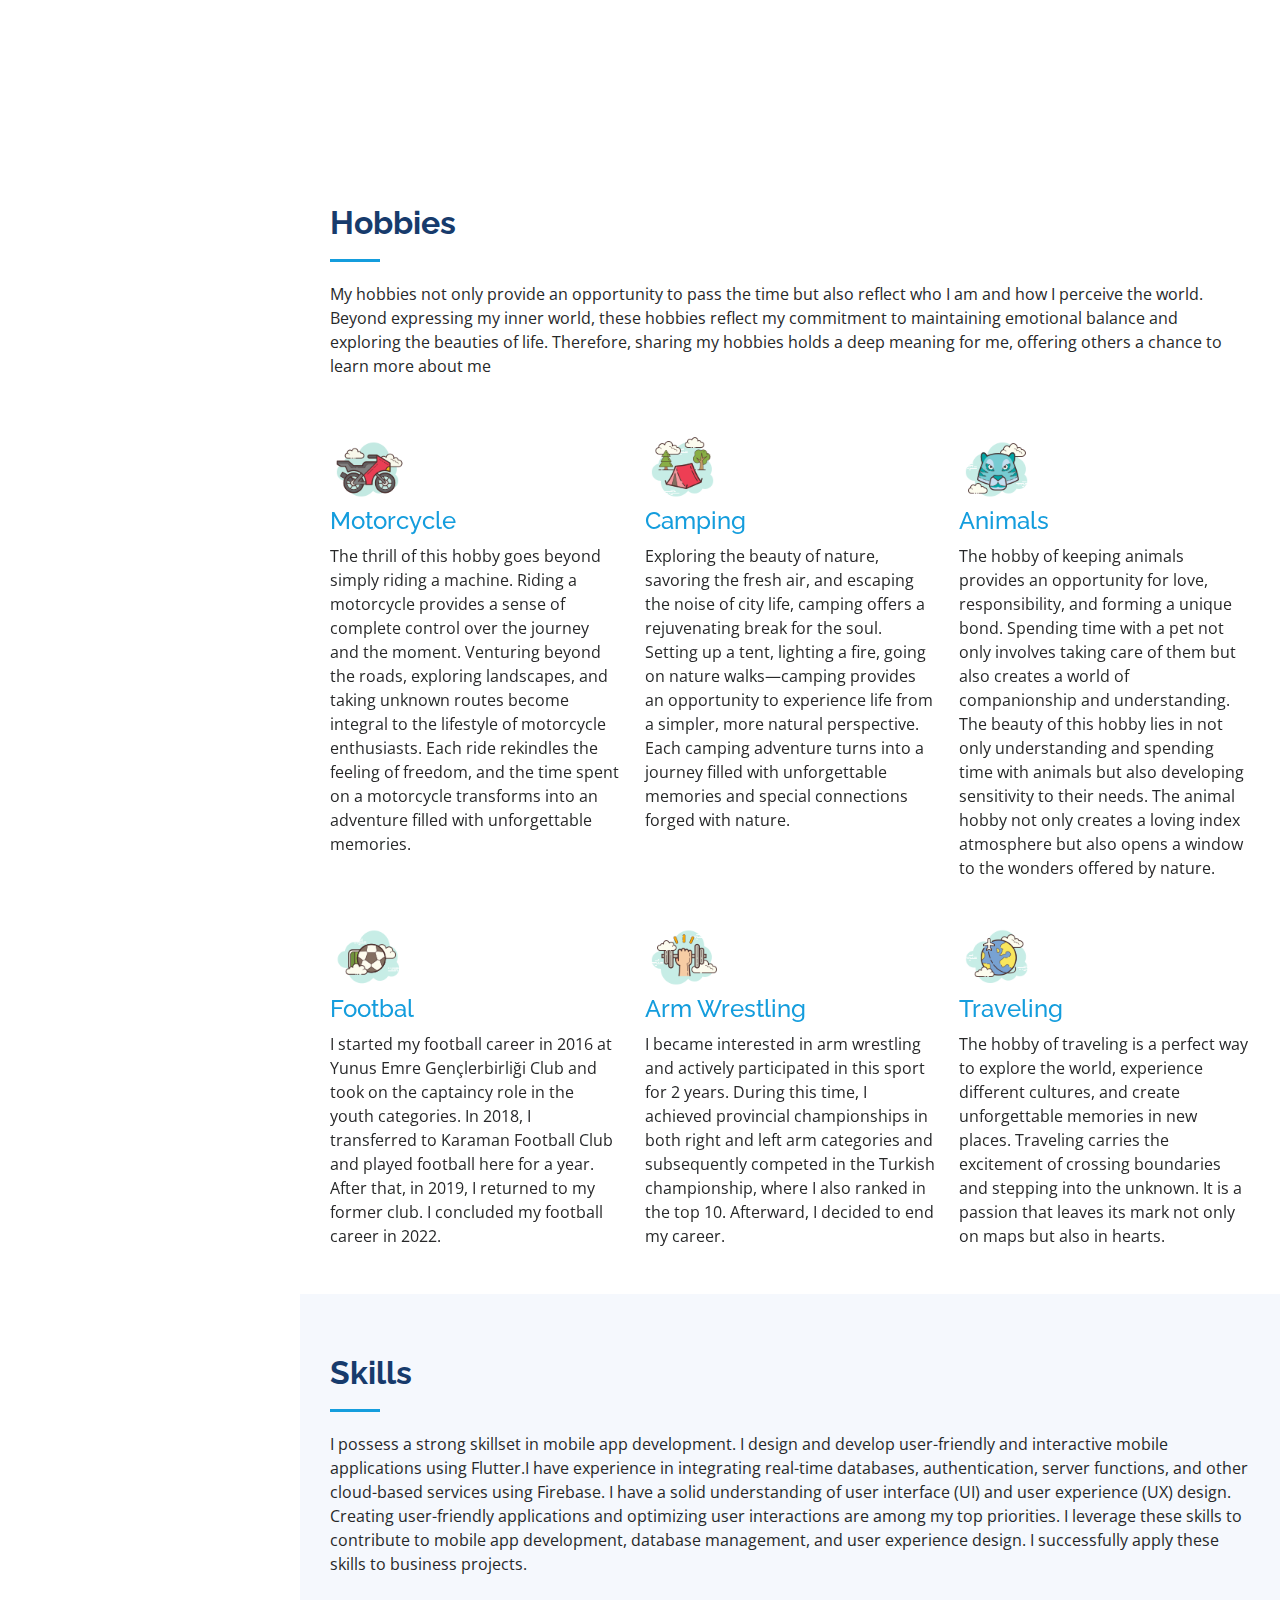
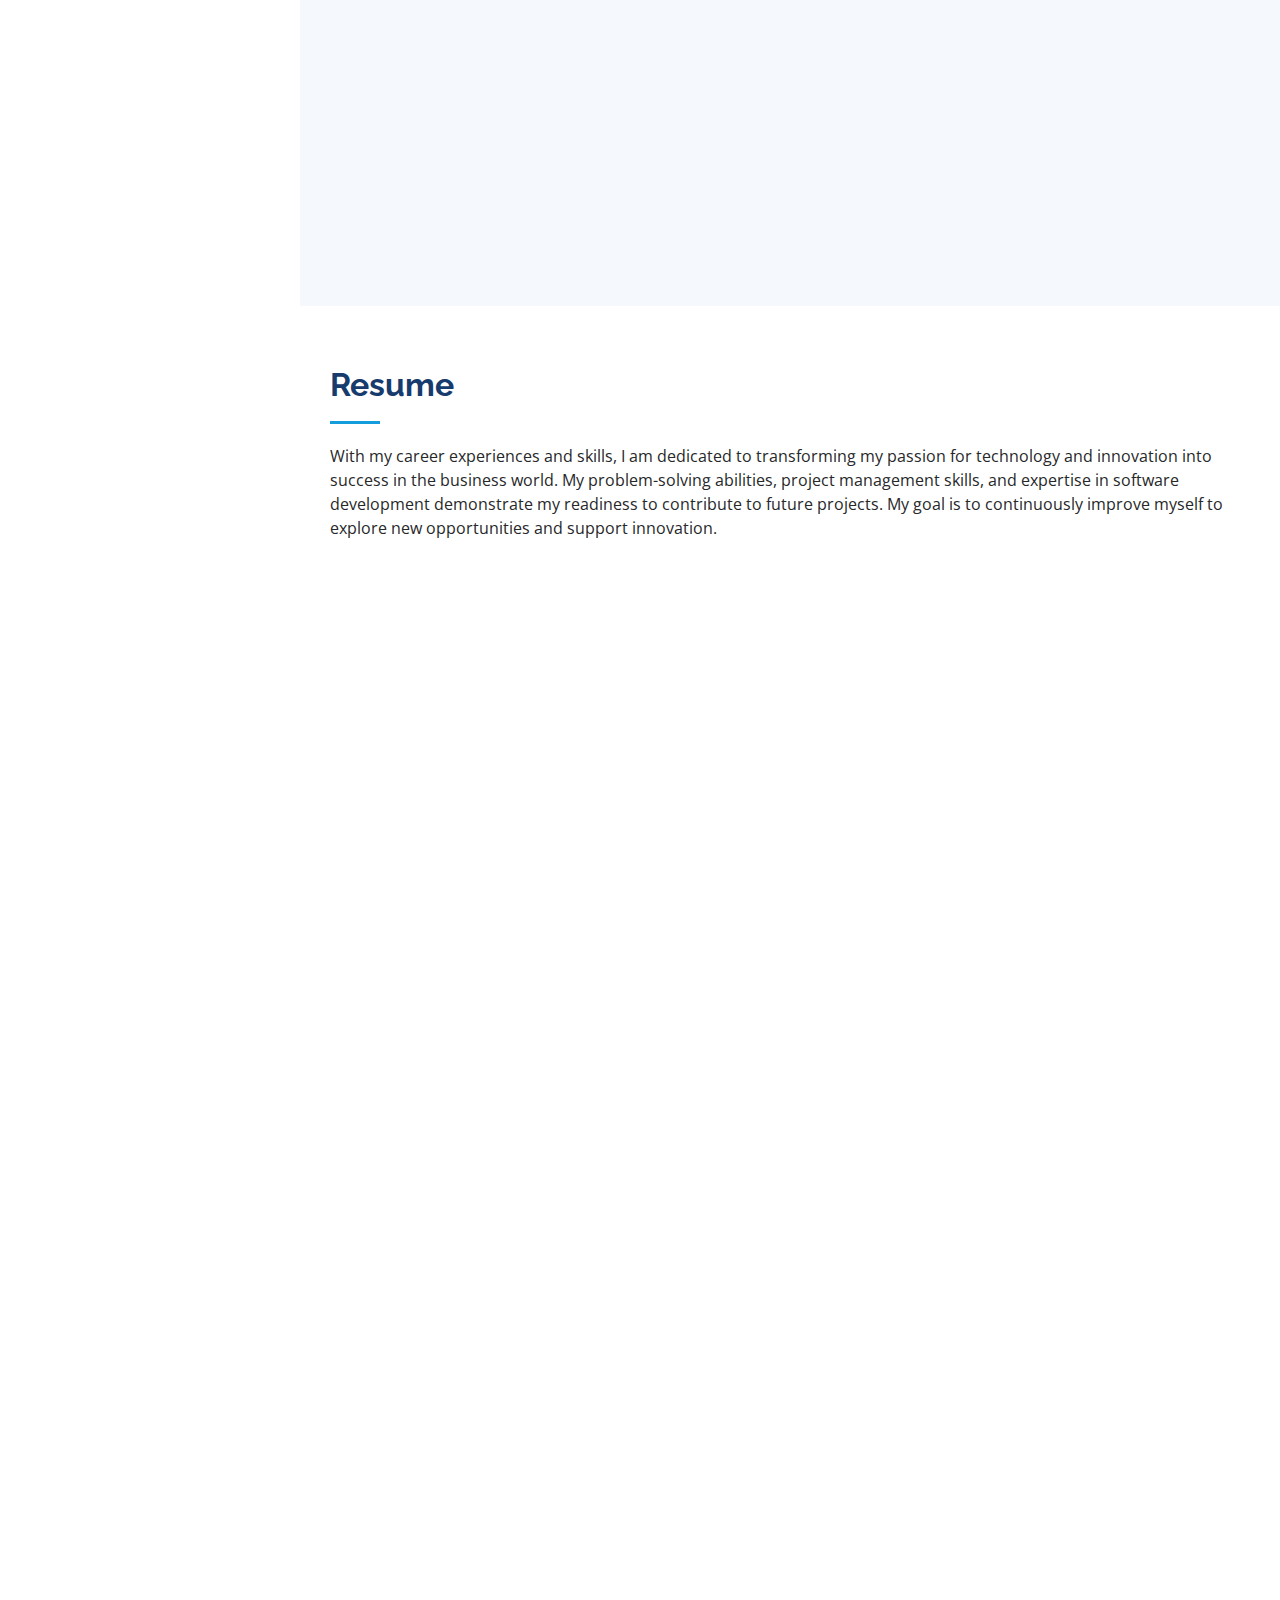
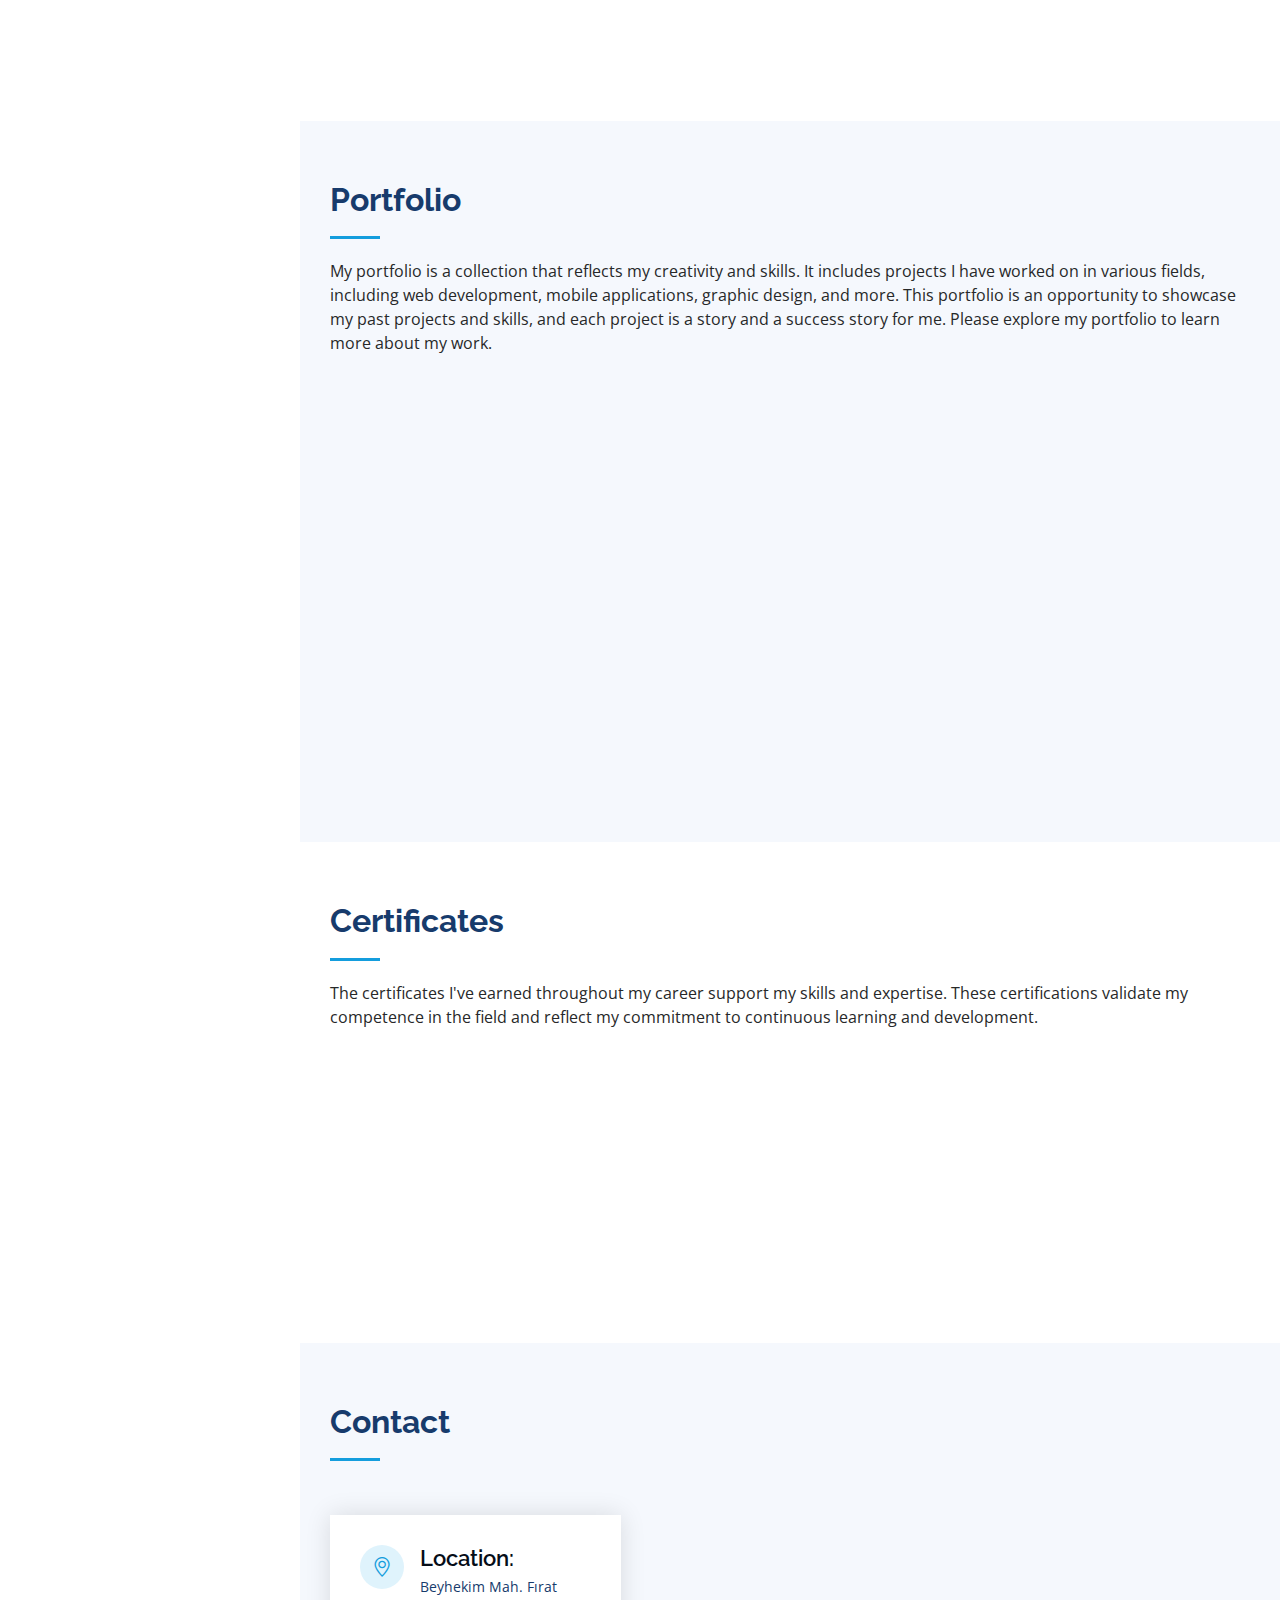
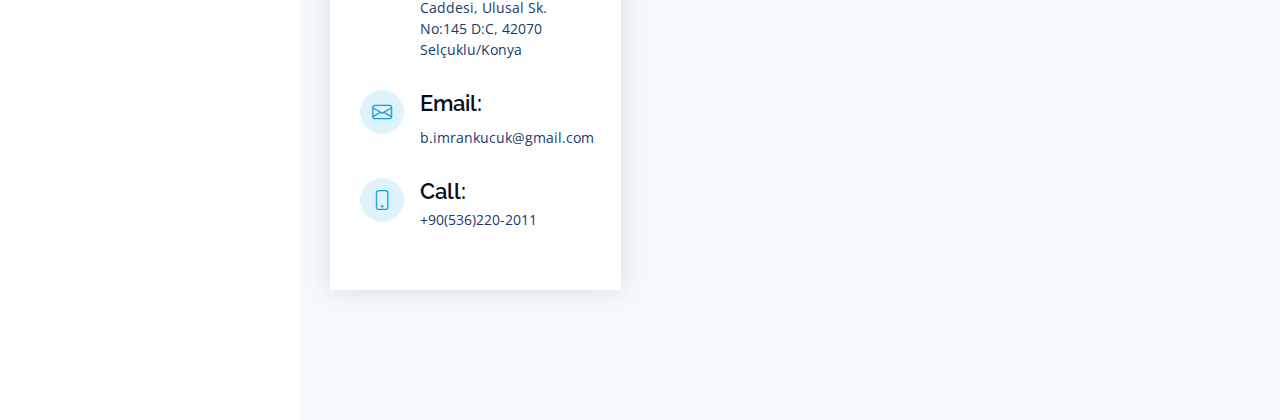
==== commit 20dab6b0: "Code edited" ====
--- a/index.html
+++ b/index.html
@@ -5,7 +5,7 @@
   <meta charset="utf-8">
   <meta content="width=device-width, initial-scale=1.0" name="viewport">
 
-  <title>iPortfolio Bootstrap Template - Index</title>
+  <title>bayramimrankucuk.com.tr</title>
   <meta content="" name="description">
   <meta content="" name="keywords">
 
@@ -49,10 +49,10 @@
         <img src="assets/img/profile-img.png" alt="" class="img-fluid rounded-circle">
         <h1 class="text-light"><a href="index.html">Bayram İmran Küçük</a></h1>
         <div class="social-links mt-3 text-center">
+          <a href="https://github.com/bimrankucuk" target="_blank" class="github"><i class="bx bxl-github"></i></a>
+          <a href="https://www.linkedin.com/in/bayram-imran-k%C3%BC%C3%A7%C3%BCk-605b56228/" target="_blank" class="linkedin"><i class="bx bxl-linkedin"></i></a>
           <a href="https://x.com/b_imrankucuk?t=9Qz_eNNHruY4GaAvsCi-XA&s=09" target="_blank" class="twitter"><i class="bx bxl-twitter"></i></a>
           <a href="https://instagram.com/b.imrankucuk" target="_blank" class="instagram"><i class="bx bxl-instagram"></i></a>
-          <a href="https://www.linkedin.com/in/bayram-imran-k%C3%BC%C3%A7%C3%BCk-605b56228/" target="_blank" class="linkedin"><i class="bx bxl-linkedin"></i></a>
-          <a href="https://github.com/bimrankucuk" target="_blank" class="github"><i class="bx bxl-github"></i></a>
 
         </div>
       </div>
@@ -176,7 +176,7 @@
                   <img height="75" src="[data-uri]">
                 </div>
                 <h4><a href="">Animals</a></h4>
-                <p>The hobby of keeping animals provides an opportunity for love, responsibility, and forming a unique bond. Spending time with a pet not only involves taking care of them but also creates a world of companionship and understanding. The beauty of this hobby lies in not only understanding and spending time with animals but also developing sensitivity to their needs. The animal hobby not only creates a loving home atmosphere but also opens a window to the wonders offered by nature.</p>
+                <p>The hobby of keeping animals provides an opportunity for love, responsibility, and forming a unique bond. Spending time with a pet not only involves taking care of them but also creates a world of companionship and understanding. The beauty of this hobby lies in not only understanding and spending time with animals but also developing sensitivity to their needs. The animal hobby not only creates a loving index atmosphere but also opens a window to the wonders offered by nature.</p>
               </div>
             </div>
 
@@ -384,8 +384,8 @@
         <div class="row" data-aos="fade-up">
           <div class="col-lg-12 d-flex justify-content-center">
             <ul id="portfolio-flters">
-              <li data-filter="*" class="filter-active">All</li>
-              <li data-filter=".filter-app">App</li>
+              <li data-filter="*" class="filter-active">Mobil Applications</li>
+             <!--<li data-filter=".filter-app">App</li>-->
             </ul>
           </div>
         </div>
@@ -542,7 +542,7 @@
         <!-- You can delete the links only if you purchased the pro version. -->
         <!-- Licensing information: https://bootstrapmade.com/license/ -->
         <!-- Purchase the pro version with working PHP/AJAX contact form: https://bootstrapmade.com/iportfolio-bootstrap-portfolio-websites-template/ -->
-        Designed by İmran Küçük
+        
       </div>
     </div>
   </footer><!-- End  Footer -->
